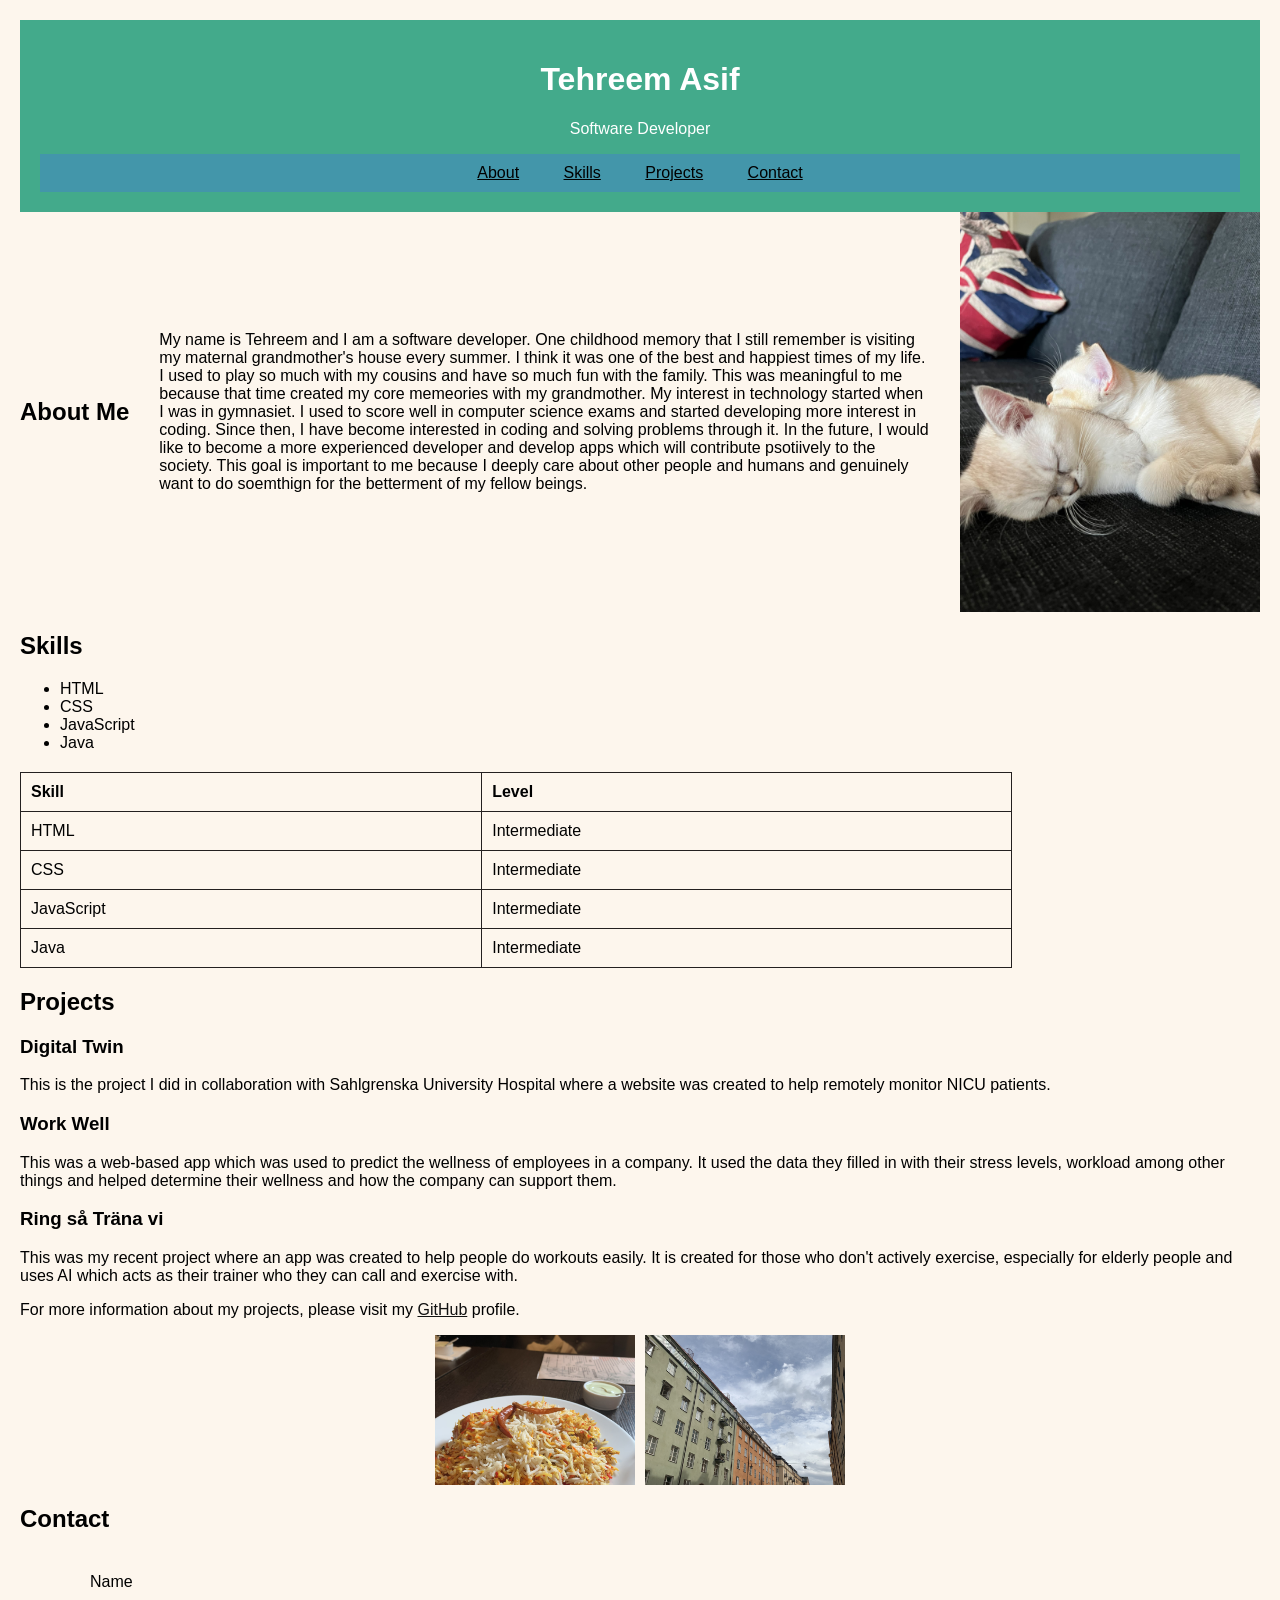
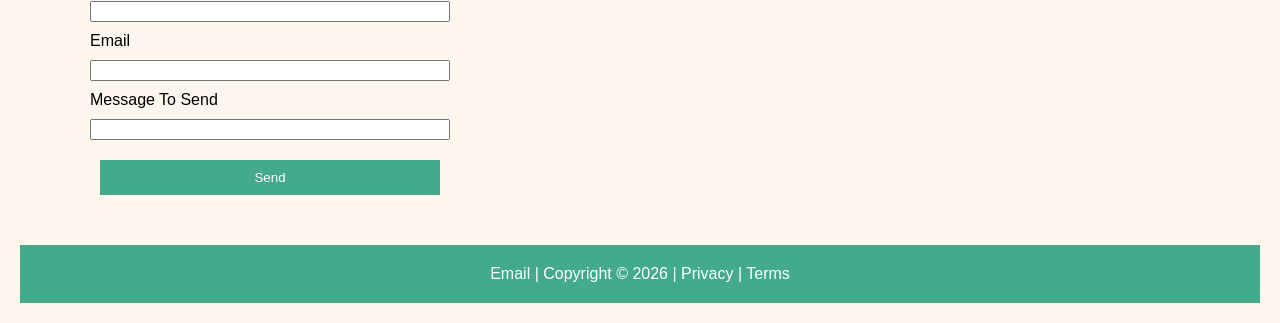
==== index.html @ a6444a33 "Add existing portfolio as Lab 2 starting point" ====
<!doctype html>
<html lang="en">
  <head>
    <meta charset="UTF-8" />
    <meta name="viewport" content="width=device-width, initial-scale=1.0" />
    <title>My portfolio</title>
    <link rel="stylesheet" href="style.css" />
  </head>
  <body>
    <header>
      <h1>Tehreem Asif</h1>
      <p>Software Developer</p>
      <!-- Main Navigation -->
      <nav>
        <a href="#about">About</a>
        <a href="#skills">Skills</a>
        <a href="#projects">Projects</a>
        <a href="#contact">Contact</a>
      </nav>
    </header>
    <main>
      <section id="about">
        <h2>About Me</h2>
        <p>
          My name is Tehreem and I am a software developer. One childhood memory
          that I still remember is visiting my maternal grandmother's house
          every summer. I think it was one of the best and happiest times of my
          life. I used to play so much with my cousins and have so much fun with
          the family. This was meaningful to me because that time created my
          core memeories with my grandmother. My interest in technology started
          when I was in gymnasiet. I used to score well in computer science
          exams and started developing more interest in coding. Since then, I
          have become interested in coding and solving problems through it. In
          the future, I would like to become a more experienced developer and
          develop apps which will contribute psotiively to the society. This
          goal is important to me because I deeply care about other people and
          humans and genuinely want to do soemthign for the betterment of my
          fellow beings.
        </p>
        <img src="images/img1.jpeg" alt="my-cats" />
      </section>
      <section id="skills">
        <h2>Skills</h2>
        <ul>
          <li>HTML</li>
          <li>CSS</li>
          <li>JavaScript</li>
          <li>Java</li>
        </ul>
        <table>
          <tr>
            <th>Skill</th>
            <th>Level</th>
          </tr>
          <tr>
            <td>HTML</td>
            <td>Intermediate</td>
          </tr>
          <tr>
            <td>CSS</td>
            <td>Intermediate</td>
          </tr>
          <tr>
            <td>JavaScript</td>
            <td>Intermediate</td>
          </tr>
          <tr>
            <td>Java</td>
            <td>Intermediate</td>
          </tr>
        </table>
      </section>
      <section id="projects">
        <h2>Projects</h2>
        <article>
          <h3>Digital Twin</h3>
          <p>
            This is the project I did in collaboration with Sahlgrenska
            University Hospital where a website was created to help remotely
            monitor NICU patients.
          </p>
        </article>
        <article>
          <h3>Work Well</h3>
          <p>
            This was a web-based app which was used to predict the wellness of
            employees in a company. It used the data they filled in with their
            stress levels, workload among other things and helped determine
            their wellness and how the company can support them.
          </p>
        </article>
        <article>
          <h3>Ring så Träna vi</h3>
          <p>
            This was my recent project where an app was created to help people
            do workouts easily. It is created for those who don't actively
            exercise, especially for elderly people and uses AI which acts as
            their trainer who they can call and exercise with.
          </p>
        </article>
        <article>
          <p class="github-link">
            For more information about my projects, please visit my
            <a href="https://github.com/tehreemAsif63">GitHub</a> profile.
          </p>
        </article>
        <div class="project-images">
          <img class="project-image" src="images/img2.jpeg" alt="Food" />
          <img class="project-image" src="images/img3.jpeg" alt="Building" />
        </div>
      </section>
      <section id="contact">
        <h2>Contact</h2>
        <form
          action="mailto:tehrasif100@student.kau.se"
          method="post"
          enctype="text/plain"
        >
          <label for="name">Name</label>
          <input type="text" name="name" id="name" />
          <label for="email">Email</label>
          <input type="text" name="email" id="email" />
          <label for="message">Message To Send</label>
          <input type="text" name="message" id="message" />
          <button type="submit">Send</button>
        </form>
      </section>
      <footer>Email | Copyright © 2026 | Privacy | Terms</footer>
    </main>
  </body>
</html>
---- style.css ----
* {
  box-sizing: border-box;
}
body {
  font-family: Arial, Helvetica, sans-serif;
  margin: 20px;
  padding: 0;
  background-color: #fdf6ed;
}
header {
  background-color: #43aa8b;
  padding: 20px;
  text-align: center;
  color: white;
}
nav {
  background-color: #4396aa;
  margin: 0;
  padding: 10px;
}
nav a {
  margin: 10px 20px;
  color: black;
}
nav a:hover {
  text-decoration: underline;
}
nav a:focus {
  outline: 2px solid;
}
main {
  max-width: 100%;
  height: auto;
}
#about {
  display: flex;
  gap: 30px;
  align-items: center;
}

#about p {
  flex: 1;
}

table {
  width: 80%;
  border-collapse: collapse;
  margin-top: 20px;
  text-align: left;
  border: 1px solid #242020;
}
table th,
table td {
  padding: 10px;
  border: 1px solid #242020;
}
#about img {
  width: 300px;
}
.project-images {
  display: flex;
  gap: 10px;
  justify-content: center;
}

.project-images img {
  width: 200px;
  height: 150px;
  object-fit: cover;
}
form {
  display: flex;
  flex-direction: column;
  gap: 10px;
  max-width: 400px;
  margin-left: 50px;
  padding: 20px;
  align-items: left;
}

button {
  padding: 10px;
  background-color: #43aa8b;
  color: white;
  border: none;
  cursor: pointer;
  margin: 10px;
}
footer {
  background-color: #43aa8b;
  padding: 20px;
  text-align: center;
  color: white;
  margin-top: 20px;
}
.github-link a {
  color: #111111;
}
.github-link a:hover {
  text-decoration: underline;
}
/* Responsive Media Query for Mobile */
@media (max-width: 600px) {
  nav {
    display: flex;
    flex-direction: column;
    gap: 10px;
  }

  nav a {
    margin: 0;
  }

  main {
    padding: 10px;
  }

  #about {
    flex-direction: column;
  }

  #about img {
    width: 100%;
    max-width: 300px;
  }
}
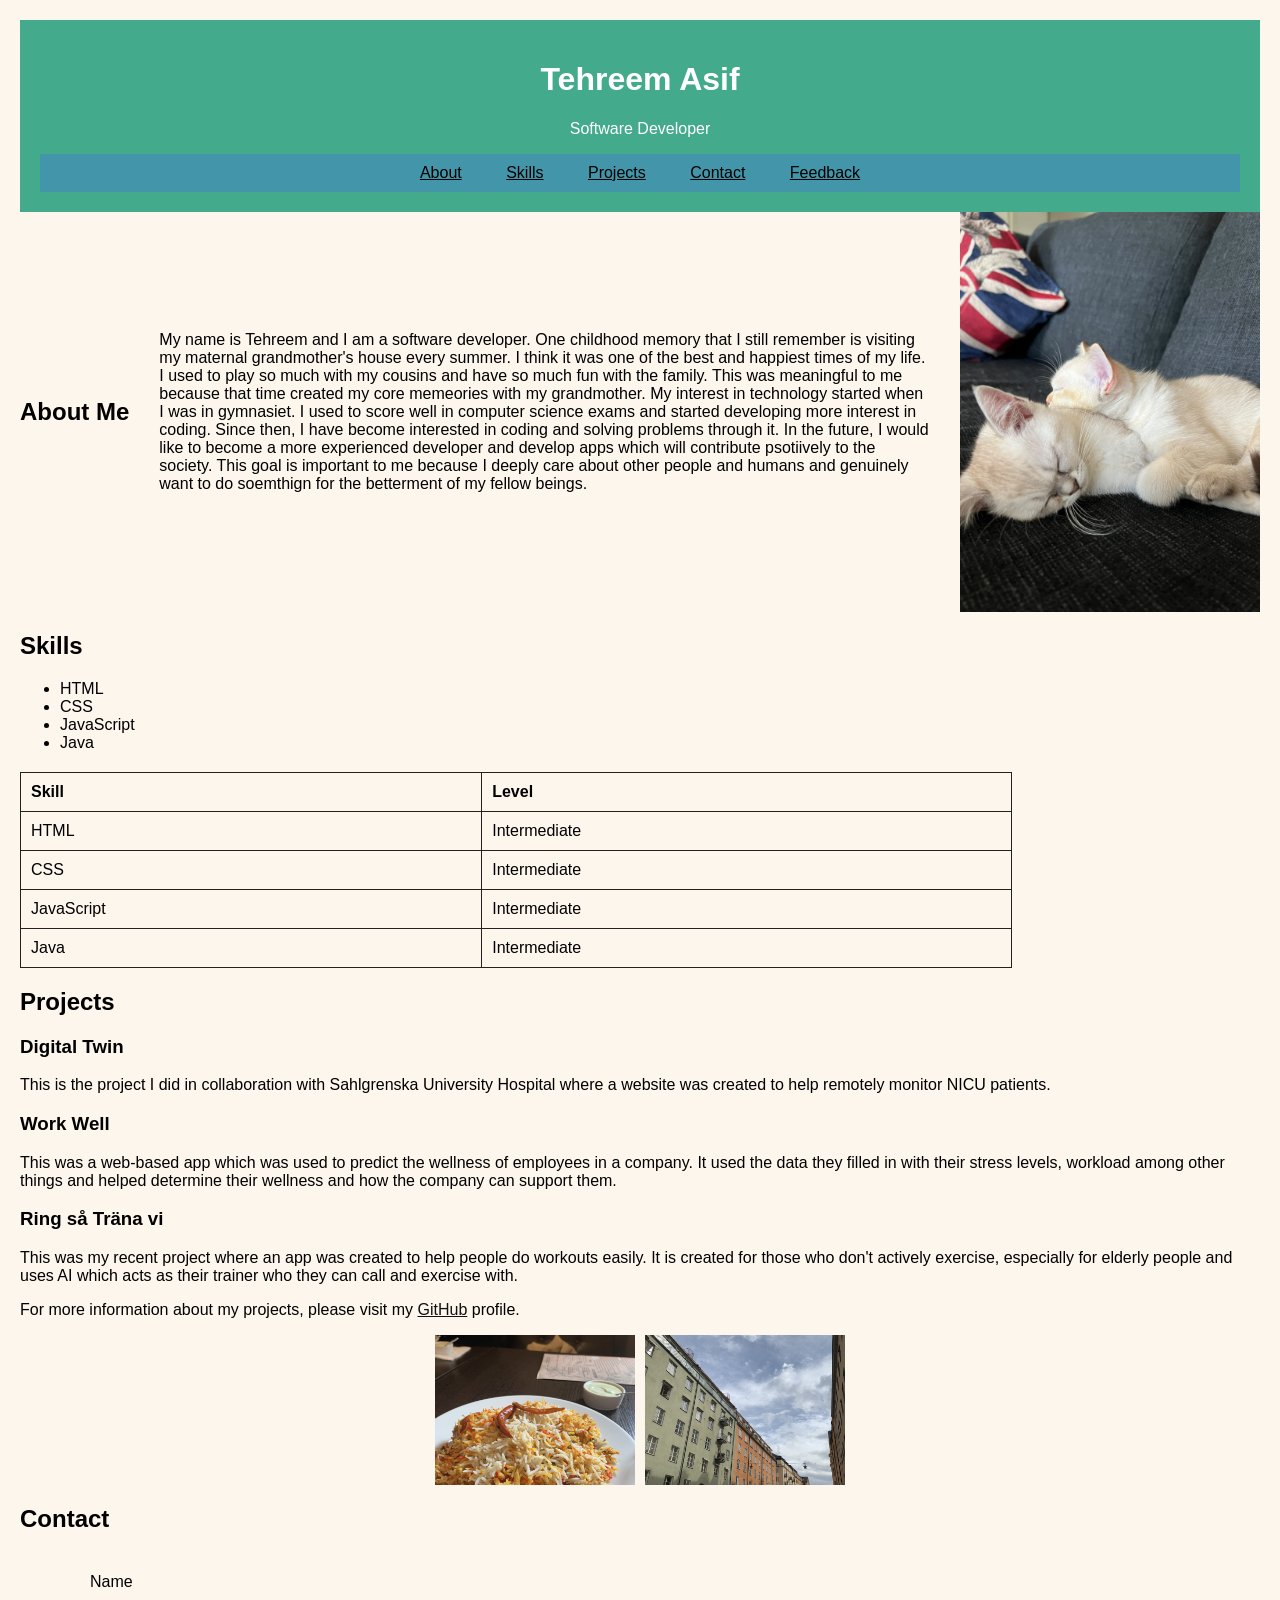
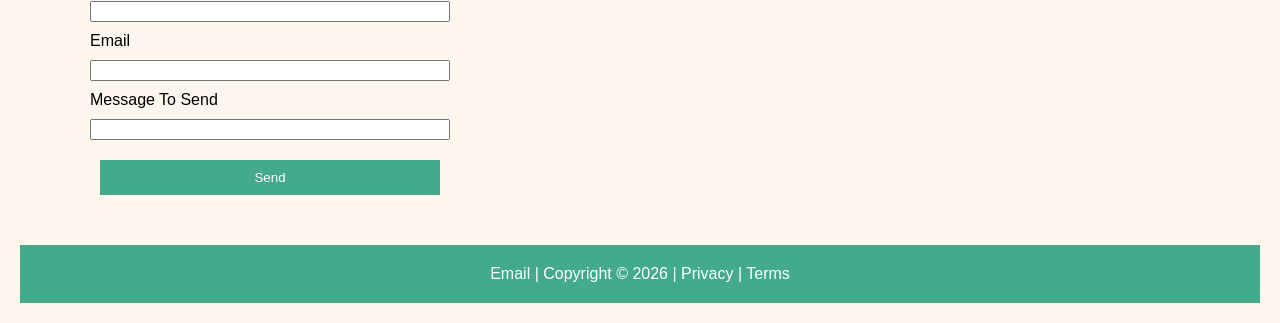
==== commit c3928ed6: "Adds feedback page link to the portfolio" ====
--- a/index.html
+++ b/index.html
@@ -1,131 +1,131 @@
 <!doctype html>
 <html lang="en">
-  <head>
-    <meta charset="UTF-8" />
-    <meta name="viewport" content="width=device-width, initial-scale=1.0" />
-    <title>My portfolio</title>
-    <link rel="stylesheet" href="style.css" />
-  </head>
-  <body>
-    <header>
-      <h1>Tehreem Asif</h1>
-      <p>Software Developer</p>
-      <!-- Main Navigation -->
-      <nav>
-        <a href="#about">About</a>
-        <a href="#skills">Skills</a>
-        <a href="#projects">Projects</a>
-        <a href="#contact">Contact</a>
-      </nav>
-    </header>
-    <main>
-      <section id="about">
-        <h2>About Me</h2>
+
+<head>
+  <meta charset="UTF-8" />
+  <meta name="viewport" content="width=device-width, initial-scale=1.0" />
+  <title>My portfolio</title>
+  <link rel="stylesheet" href="style.css" />
+</head>
+
+<body>
+  <header>
+    <h1>Tehreem Asif</h1>
+    <p>Software Developer</p>
+    <!-- Main Navigation -->
+    <nav>
+      <a href="#about">About</a>
+      <a href="#skills">Skills</a>
+      <a href="#projects">Projects</a>
+      <a href="#contact">Contact</a>
+      <a href="feedback.html">Feedback</a>
+    </nav>
+  </header>
+  <main>
+    <section id="about">
+      <h2>About Me</h2>
+      <p>
+        My name is Tehreem and I am a software developer. One childhood memory
+        that I still remember is visiting my maternal grandmother's house
+        every summer. I think it was one of the best and happiest times of my
+        life. I used to play so much with my cousins and have so much fun with
+        the family. This was meaningful to me because that time created my
+        core memeories with my grandmother. My interest in technology started
+        when I was in gymnasiet. I used to score well in computer science
+        exams and started developing more interest in coding. Since then, I
+        have become interested in coding and solving problems through it. In
+        the future, I would like to become a more experienced developer and
+        develop apps which will contribute psotiively to the society. This
+        goal is important to me because I deeply care about other people and
+        humans and genuinely want to do soemthign for the betterment of my
+        fellow beings.
+      </p>
+      <img src="images/img1.jpeg" alt="my-cats" />
+    </section>
+    <section id="skills">
+      <h2>Skills</h2>
+      <ul>
+        <li>HTML</li>
+        <li>CSS</li>
+        <li>JavaScript</li>
+        <li>Java</li>
+      </ul>
+      <table>
+        <tr>
+          <th>Skill</th>
+          <th>Level</th>
+        </tr>
+        <tr>
+          <td>HTML</td>
+          <td>Intermediate</td>
+        </tr>
+        <tr>
+          <td>CSS</td>
+          <td>Intermediate</td>
+        </tr>
+        <tr>
+          <td>JavaScript</td>
+          <td>Intermediate</td>
+        </tr>
+        <tr>
+          <td>Java</td>
+          <td>Intermediate</td>
+        </tr>
+      </table>
+    </section>
+    <section id="projects">
+      <h2>Projects</h2>
+      <article>
+        <h3>Digital Twin</h3>
         <p>
-          My name is Tehreem and I am a software developer. One childhood memory
-          that I still remember is visiting my maternal grandmother's house
-          every summer. I think it was one of the best and happiest times of my
-          life. I used to play so much with my cousins and have so much fun with
-          the family. This was meaningful to me because that time created my
-          core memeories with my grandmother. My interest in technology started
-          when I was in gymnasiet. I used to score well in computer science
-          exams and started developing more interest in coding. Since then, I
-          have become interested in coding and solving problems through it. In
-          the future, I would like to become a more experienced developer and
-          develop apps which will contribute psotiively to the society. This
-          goal is important to me because I deeply care about other people and
-          humans and genuinely want to do soemthign for the betterment of my
-          fellow beings.
+          This is the project I did in collaboration with Sahlgrenska
+          University Hospital where a website was created to help remotely
+          monitor NICU patients.
         </p>
-        <img src="images/img1.jpeg" alt="my-cats" />
-      </section>
-      <section id="skills">
-        <h2>Skills</h2>
-        <ul>
-          <li>HTML</li>
-          <li>CSS</li>
-          <li>JavaScript</li>
-          <li>Java</li>
-        </ul>
-        <table>
-          <tr>
-            <th>Skill</th>
-            <th>Level</th>
-          </tr>
-          <tr>
-            <td>HTML</td>
-            <td>Intermediate</td>
-          </tr>
-          <tr>
-            <td>CSS</td>
-            <td>Intermediate</td>
-          </tr>
-          <tr>
-            <td>JavaScript</td>
-            <td>Intermediate</td>
-          </tr>
-          <tr>
-            <td>Java</td>
-            <td>Intermediate</td>
-          </tr>
-        </table>
-      </section>
-      <section id="projects">
-        <h2>Projects</h2>
-        <article>
-          <h3>Digital Twin</h3>
-          <p>
-            This is the project I did in collaboration with Sahlgrenska
-            University Hospital where a website was created to help remotely
-            monitor NICU patients.
-          </p>
-        </article>
-        <article>
-          <h3>Work Well</h3>
-          <p>
-            This was a web-based app which was used to predict the wellness of
-            employees in a company. It used the data they filled in with their
-            stress levels, workload among other things and helped determine
-            their wellness and how the company can support them.
-          </p>
-        </article>
-        <article>
-          <h3>Ring så Träna vi</h3>
-          <p>
-            This was my recent project where an app was created to help people
-            do workouts easily. It is created for those who don't actively
-            exercise, especially for elderly people and uses AI which acts as
-            their trainer who they can call and exercise with.
-          </p>
-        </article>
-        <article>
-          <p class="github-link">
-            For more information about my projects, please visit my
-            <a href="https://github.com/tehreemAsif63">GitHub</a> profile.
-          </p>
-        </article>
-        <div class="project-images">
-          <img class="project-image" src="images/img2.jpeg" alt="Food" />
-          <img class="project-image" src="images/img3.jpeg" alt="Building" />
-        </div>
-      </section>
-      <section id="contact">
-        <h2>Contact</h2>
-        <form
-          action="mailto:tehrasif100@student.kau.se"
-          method="post"
-          enctype="text/plain"
-        >
-          <label for="name">Name</label>
-          <input type="text" name="name" id="name" />
-          <label for="email">Email</label>
-          <input type="text" name="email" id="email" />
-          <label for="message">Message To Send</label>
-          <input type="text" name="message" id="message" />
-          <button type="submit">Send</button>
-        </form>
-      </section>
-      <footer>Email | Copyright © 2026 | Privacy | Terms</footer>
-    </main>
-  </body>
-</html>
+      </article>
+      <article>
+        <h3>Work Well</h3>
+        <p>
+          This was a web-based app which was used to predict the wellness of
+          employees in a company. It used the data they filled in with their
+          stress levels, workload among other things and helped determine
+          their wellness and how the company can support them.
+        </p>
+      </article>
+      <article>
+        <h3>Ring så Träna vi</h3>
+        <p>
+          This was my recent project where an app was created to help people
+          do workouts easily. It is created for those who don't actively
+          exercise, especially for elderly people and uses AI which acts as
+          their trainer who they can call and exercise with.
+        </p>
+      </article>
+      <article>
+        <p class="github-link">
+          For more information about my projects, please visit my
+          <a href="https://github.com/tehreemAsif63">GitHub</a> profile.
+        </p>
+      </article>
+      <div class="project-images">
+        <img class="project-image" src="images/img2.jpeg" alt="Food" />
+        <img class="project-image" src="images/img3.jpeg" alt="Building" />
+      </div>
+    </section>
+    <section id="contact">
+      <h2>Contact</h2>
+      <form action="mailto:tehrasif100@student.kau.se" method="post" enctype="text/plain">
+        <label for="name">Name</label>
+        <input type="text" name="name" id="name" />
+        <label for="email">Email</label>
+        <input type="text" name="email" id="email" />
+        <label for="message">Message To Send</label>
+        <input type="text" name="message" id="message" />
+        <button type="submit">Send</button>
+      </form>
+    </section>
+    <footer>Email | Copyright © 2026 | Privacy | Terms</footer>
+  </main>
+</body>
+
+</html>
